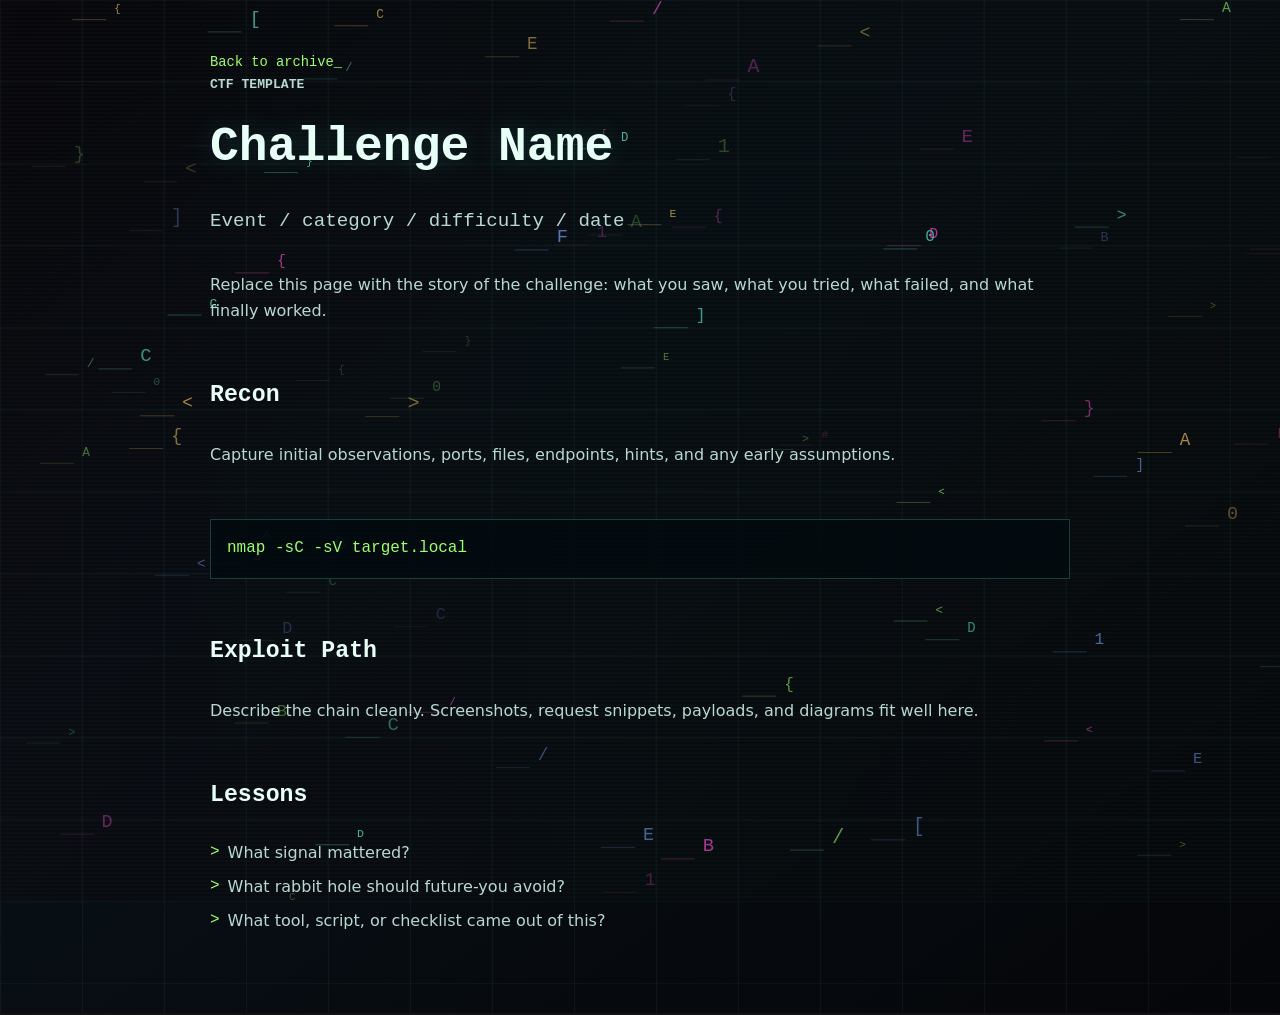
==== writeups/ctf-template.html @ dc146e8d "Build portfolio site Initial commit" ====
<!doctype html>
<html lang="en">
  <head>
    <meta charset="utf-8">
    <meta name="viewport" content="width=device-width, initial-scale=1">
    <meta name="theme-color" content="#050609">
    <title>CTF Write-up Template</title>
    <link rel="stylesheet" href="../styles.css">
    <style>
      .writeup-page {
        width: min(860px, calc(100% - 32px));
        margin: 0 auto;
        padding: 3rem 0 5rem;
      }

      .writeup-page article {
        display: grid;
        gap: 1.2rem;
      }

      .writeup-page h1 {
        max-width: none;
        font-size: 3rem;
      }

      .writeup-page h2 {
        margin-top: 1.6rem;
        font-size: 1.45rem;
      }

      .writeup-page p,
      .writeup-page li {
        color: #b8d9d2;
      }

      .writeup-page pre {
        overflow-x: auto;
        border: 1px solid var(--line);
        background: rgba(3, 11, 15, 0.88);
        padding: 1rem;
        color: var(--green);
      }

      .writeup-page code {
        font-family: var(--font-mono);
      }
    </style>
  </head>
  <body>
    <canvas id="signal-canvas" aria-hidden="true"></canvas>
    <div class="scanline" aria-hidden="true"></div>
    <main class="writeup-page">
      <a class="card-link" href="../index.html#writeups">Back to archive</a>
      <article>
        <p class="eyebrow">CTF template</p>
        <h1>Challenge Name</h1>
        <p class="hero-role">Event / category / difficulty / date</p>
        <p>
          Replace this page with the story of the challenge: what you saw, what you tried, what failed,
          and what finally worked.
        </p>

        <h2>Recon</h2>
        <p>Capture initial observations, ports, files, endpoints, hints, and any early assumptions.</p>
        <pre><code>nmap -sC -sV target.local</code></pre>

        <h2>Exploit Path</h2>
        <p>Describe the chain cleanly. Screenshots, request snippets, payloads, and diagrams fit well here.</p>

        <h2>Lessons</h2>
        <ul class="bullet-list">
          <li>What signal mattered?</li>
          <li>What rabbit hole should future-you avoid?</li>
          <li>What tool, script, or checklist came out of this?</li>
        </ul>
      </article>
    </main>
    <script src="../scripts/app.js"></script>
  </body>
</html>
---- styles.css ----
:root {
  color-scheme: dark;
  --bg: #050609;
  --bg-2: #071016;
  --panel: rgba(8, 19, 24, 0.78);
  --panel-strong: rgba(9, 28, 34, 0.94);
  --text: #e7fff7;
  --muted: #85a8a1;
  --cyan: #62ffe2;
  --green: #9dff6f;
  --pink: #ff4fd8;
  --amber: #ffd166;
  --blue: #7aa8ff;
  --line: rgba(98, 255, 226, 0.22);
  --line-strong: rgba(98, 255, 226, 0.48);
  --shadow: 0 0 34px rgba(98, 255, 226, 0.12);
  --font-ui: "Inter", "Segoe UI", system-ui, sans-serif;
  --font-mono: "Cascadia Code", "SFMono-Regular", Consolas, "Liberation Mono", monospace;
}

* {
  box-sizing: border-box;
  letter-spacing: 0;
}

html {
  scroll-behavior: smooth;
}

body {
  min-width: 320px;
  margin: 0;
  background:
    linear-gradient(90deg, rgba(98, 255, 226, 0.05) 1px, transparent 1px),
    linear-gradient(0deg, rgba(98, 255, 226, 0.035) 1px, transparent 1px),
    linear-gradient(145deg, #050609 0%, #081017 38%, #050609 100%);
  background-size: 82px 82px, 82px 82px, auto;
  color: var(--text);
  font-family: var(--font-ui);
  font-size: 16px;
  line-height: 1.6;
  overflow-x: hidden;
}

body.motion-paused *,
body.motion-paused *::before,
body.motion-paused *::after {
  animation-play-state: paused !important;
  transition-duration: 0.01ms !important;
}

a {
  color: inherit;
  text-decoration: none;
}

button,
input {
  font: inherit;
}

button {
  cursor: pointer;
}

::selection {
  background: rgba(255, 79, 216, 0.45);
  color: var(--text);
}

.skip-link {
  position: fixed;
  left: 1rem;
  top: 1rem;
  z-index: 30;
  padding: 0.6rem 0.8rem;
  background: var(--text);
  color: var(--bg);
  transform: translateY(-160%);
}

.skip-link:focus {
  transform: translateY(0);
}

#signal-canvas {
  position: fixed;
  inset: 0;
  z-index: -3;
  width: 100%;
  height: 100%;
}

.scanline {
  pointer-events: none;
  position: fixed;
  inset: 0;
  z-index: -1;
  background:
    linear-gradient(180deg, rgba(255, 255, 255, 0.03) 50%, rgba(0, 0, 0, 0.08) 50%),
    linear-gradient(90deg, rgba(255, 79, 216, 0.04), rgba(98, 255, 226, 0.04), rgba(157, 255, 111, 0.025));
  background-size: 100% 4px, 100% 100%;
  mix-blend-mode: screen;
  opacity: 0.38;
}

.site-shell {
  width: min(1180px, calc(100% - 32px));
  margin: 0 auto;
}

.topbar {
  position: sticky;
  top: 0;
  z-index: 20;
  display: flex;
  align-items: center;
  justify-content: space-between;
  gap: 1rem;
  min-height: 72px;
  padding: 0.85rem 0;
  background: rgba(5, 6, 9, 0.72);
  border-bottom: 1px solid rgba(98, 255, 226, 0.15);
  backdrop-filter: blur(18px);
}

.brand-mark {
  display: inline-flex;
  align-items: center;
  gap: 0.7rem;
  min-width: 0;
  color: var(--text);
  font-family: var(--font-mono);
  font-size: 0.95rem;
  text-transform: lowercase;
}

.brand-core {
  position: relative;
  width: 28px;
  height: 28px;
  border: 1px solid var(--cyan);
  box-shadow: 0 0 16px rgba(98, 255, 226, 0.28), inset 0 0 14px rgba(98, 255, 226, 0.14);
}

.brand-core::before,
.brand-core::after {
  content: "";
  position: absolute;
  inset: 6px;
  border: 1px solid var(--pink);
  transform: rotate(45deg);
}

.brand-core::after {
  inset: 11px;
  border-color: var(--green);
  background: var(--green);
  box-shadow: 0 0 18px rgba(157, 255, 111, 0.55);
}

.nav-links {
  display: flex;
  flex-wrap: wrap;
  justify-content: flex-end;
  gap: 0.35rem;
}

.nav-links a,
.hero-actions a,
.contact-links a,
.ghost-control {
  min-height: 42px;
  border: 1px solid rgba(98, 255, 226, 0.28);
  background: rgba(6, 17, 22, 0.76);
  color: var(--text);
  box-shadow: inset 0 0 0 1px rgba(255, 255, 255, 0.025);
  transition: border-color 180ms ease, box-shadow 180ms ease, color 180ms ease, transform 180ms ease;
}

.nav-links a {
  display: inline-flex;
  align-items: center;
  padding: 0.55rem 0.72rem;
  font-family: var(--font-mono);
  font-size: 0.82rem;
  color: var(--muted);
}

.nav-links a:hover,
.nav-links a:focus-visible,
.hero-actions a:hover,
.hero-actions a:focus-visible,
.contact-links a:hover,
.contact-links a:focus-visible,
.ghost-control:hover,
.ghost-control:focus-visible {
  border-color: var(--cyan);
  color: var(--text);
  box-shadow: 0 0 22px rgba(98, 255, 226, 0.16);
  transform: translateY(-1px);
  outline: none;
}

.hero {
  min-height: 0;
  display: grid;
  align-content: center;
  gap: 2rem;
  padding: 3.2rem 0 2.6rem;
}

.hero-grid {
  display: grid;
  grid-template-columns: minmax(0, 1.18fr) minmax(330px, 0.82fr);
  gap: 2rem;
  align-items: center;
}

.hero-copy {
  max-width: 780px;
}

.eyebrow,
.subhead {
  margin: 0 0 0.55rem;
  color: var(--green);
  font-family: var(--font-mono);
  font-size: 0.82rem;
  font-weight: 700;
  text-transform: uppercase;
}

h1,
h2,
h3,
p {
  overflow-wrap: anywhere;
}

h1,
h2 {
  margin: 0;
  line-height: 1;
  font-family: var(--font-mono);
  font-weight: 800;
}

h1 {
  max-width: 10ch;
  color: var(--text);
  font-size: 4.4rem;
  text-shadow: 0 0 30px rgba(98, 255, 226, 0.18);
}

h2 {
  color: var(--text);
  font-size: 2.1rem;
}

.glitch {
  position: relative;
}

.glitch::before,
.glitch::after {
  content: attr(data-text);
  position: absolute;
  inset: 0;
  pointer-events: none;
  opacity: 0.42;
}

.glitch::before {
  color: var(--pink);
  animation: glitch-a 4.6s infinite steps(1);
}

.glitch::after {
  color: var(--cyan);
  animation: glitch-b 5.2s infinite steps(1);
}

.hero-role {
  margin: 1rem 0 0;
  color: var(--cyan);
  font-family: var(--font-mono);
  font-size: 1.2rem;
}

.hero-summary {
  max-width: 66ch;
  margin: 1.2rem 0 0;
  color: #b8d9d2;
  font-size: 1.08rem;
}

.hero-actions,
.contact-links {
  display: flex;
  flex-wrap: wrap;
  gap: 0.7rem;
  margin-top: 1.6rem;
}

.hero-actions a,
.contact-links a,
.ghost-control {
  display: inline-flex;
  align-items: center;
  justify-content: center;
  gap: 0.45rem;
  padding: 0.62rem 0.82rem;
  font-family: var(--font-mono);
  font-size: 0.86rem;
}

.terminal-panel {
  position: relative;
  overflow: hidden;
  border: 1px solid var(--line);
  background: linear-gradient(180deg, rgba(9, 24, 30, 0.92), rgba(4, 8, 11, 0.88));
  box-shadow: var(--shadow), inset 0 0 60px rgba(98, 255, 226, 0.045);
  border-radius: 6px;
}

.terminal-chrome {
  display: flex;
  gap: 0.42rem;
  min-height: 36px;
  align-items: center;
  padding: 0 0.8rem;
  border-bottom: 1px solid rgba(98, 255, 226, 0.16);
}

.terminal-chrome span {
  width: 9px;
  height: 9px;
  background: var(--muted);
}

.terminal-chrome span:nth-child(1) {
  background: var(--pink);
}

.terminal-chrome span:nth-child(2) {
  background: var(--amber);
}

.terminal-chrome span:nth-child(3) {
  background: var(--green);
}

.terminal-output {
  min-height: 330px;
  padding: 1.1rem;
  font-family: var(--font-mono);
  color: #c8fff5;
}

.terminal-output p {
  margin: 0 0 0.7rem;
}

.prompt {
  color: var(--green);
}

#terminal-whoami {
  color: var(--cyan);
}

#signal-log {
  display: grid;
  gap: 0.5rem;
  min-height: 145px;
  margin: 0;
  padding: 0;
  list-style: none;
}

#signal-log li {
  color: var(--muted);
  animation: line-in 420ms ease both;
}

.signal-strip {
  display: grid;
  grid-template-columns: repeat(4, minmax(0, 1fr));
  gap: 0.8rem;
}

.signal-card,
.experience-card,
.skill-card,
.project-card,
.writeup-card {
  position: relative;
  overflow: hidden;
  border: 1px solid var(--line);
  background: var(--panel);
  box-shadow: var(--shadow);
  border-radius: 6px;
}

.signal-card::before,
.experience-card::before,
.skill-card::before,
.project-card::before,
.writeup-card::before,
.terminal-panel::before {
  content: "";
  position: absolute;
  inset: 0;
  pointer-events: none;
  background: linear-gradient(120deg, transparent, rgba(98, 255, 226, 0.12), transparent);
  transform: translateX(-110%);
  animation: sweep 7s infinite;
}

.signal-card {
  min-height: 116px;
  padding: 1rem;
}

.signal-card span {
  display: block;
  color: var(--muted);
  font-family: var(--font-mono);
  font-size: 0.78rem;
}

.signal-card strong {
  display: block;
  margin-top: 0.6rem;
  color: var(--text);
  font-size: 1.35rem;
  line-height: 1.15;
}

.section-block {
  padding: 4.2rem 0;
  border-top: 1px solid rgba(98, 255, 226, 0.13);
}

.section-heading {
  display: flex;
  justify-content: space-between;
  gap: 1.5rem;
  align-items: end;
  margin-bottom: 1.4rem;
}

.command-section {
  padding-top: 2rem;
}

.command-bar {
  display: grid;
  grid-template-columns: auto minmax(0, 1fr) auto;
  align-items: center;
  gap: 0.8rem;
  min-height: 66px;
  padding: 0.8rem;
  border: 1px solid var(--line-strong);
  background: rgba(3, 11, 15, 0.82);
  box-shadow: var(--shadow);
  font-family: var(--font-mono);
}

.command-bar label {
  color: var(--green);
  font-weight: 700;
}

.command-bar input {
  width: 100%;
  min-width: 0;
  border: 0;
  border-left: 1px solid rgba(98, 255, 226, 0.2);
  background: transparent;
  color: var(--text);
  outline: none;
  padding: 0.35rem 0.75rem;
}

.command-bar input::placeholder {
  color: #5f7e78;
}

#query-count {
  color: var(--muted);
  white-space: nowrap;
}

.resume-layout {
  display: grid;
  grid-template-columns: minmax(0, 1.1fr) minmax(280px, 0.9fr);
  gap: 1rem;
  align-items: start;
}

.timeline,
.skill-grid,
.card-grid {
  display: grid;
  gap: 1rem;
}

.timeline {
  position: relative;
}

.experience-card,
.skill-card,
.project-card,
.writeup-card {
  padding: 1rem;
}

.experience-card {
  display: grid;
  grid-template-columns: minmax(120px, 0.28fr) minmax(0, 1fr);
  gap: 1rem;
}

.meta {
  color: var(--muted);
  font-family: var(--font-mono);
  font-size: 0.82rem;
}

.card-title {
  margin: 0;
  color: var(--text);
  font-family: var(--font-mono);
  font-size: 1.08rem;
  line-height: 1.25;
}

.card-kicker {
  margin: 0.25rem 0 0;
  color: var(--cyan);
  font-family: var(--font-mono);
  font-size: 0.84rem;
}

.bullet-list {
  display: grid;
  gap: 0.5rem;
  margin: 0.85rem 0 0;
  padding: 0;
  list-style: none;
}

.bullet-list li {
  position: relative;
  padding-left: 1.1rem;
  color: #b8d9d2;
}

.bullet-list li::before {
  content: ">";
  position: absolute;
  left: 0;
  color: var(--green);
  font-family: var(--font-mono);
}

.skill-grid {
  grid-template-columns: repeat(2, minmax(0, 1fr));
}

.skill-card ul,
.tag-list {
  display: flex;
  flex-wrap: wrap;
  gap: 0.45rem;
  margin: 0.85rem 0 0;
  padding: 0;
  list-style: none;
}

.skill-card li,
.tag-list li {
  border: 1px solid rgba(122, 168, 255, 0.26);
  background: rgba(122, 168, 255, 0.08);
  color: #cbdcff;
  padding: 0.25rem 0.45rem;
  font-family: var(--font-mono);
  font-size: 0.76rem;
}

.card-grid {
  grid-template-columns: repeat(3, minmax(0, 1fr));
}

.project-card,
.writeup-card {
  display: flex;
  flex-direction: column;
  min-height: 320px;
}

.project-card p,
.writeup-card p {
  color: #b8d9d2;
}

.card-link {
  display: inline-flex;
  align-items: center;
  margin-top: auto;
  color: var(--green);
  font-family: var(--font-mono);
  font-size: 0.86rem;
}

.card-link::after {
  content: "_";
  animation: blink 1s steps(1) infinite;
}

.status-pill {
  align-self: flex-start;
  margin-bottom: 0.8rem;
  border: 1px solid rgba(255, 209, 102, 0.34);
  color: var(--amber);
  background: rgba(255, 209, 102, 0.08);
  padding: 0.24rem 0.45rem;
  font-family: var(--font-mono);
  font-size: 0.74rem;
}

.contact-layout {
  display: grid;
  grid-template-columns: minmax(0, 0.8fr) minmax(260px, 1.2fr);
  gap: 1rem;
  align-items: start;
}

.contact-layout p {
  max-width: 56ch;
  margin: 0;
  color: #b8d9d2;
}

.contact-links {
  justify-content: flex-end;
  margin-top: 0;
}

.site-footer {
  display: flex;
  justify-content: space-between;
  gap: 1rem;
  align-items: center;
  min-height: 84px;
  border-top: 1px solid rgba(98, 255, 226, 0.13);
  color: var(--muted);
  font-family: var(--font-mono);
  font-size: 0.82rem;
}

.ghost-control {
  min-width: 148px;
}

[data-hidden="true"] {
  display: none !important;
}

.reveal {
  opacity: 0;
  transform: translateY(16px);
  transition: opacity 500ms ease, transform 500ms ease;
}

.reveal.is-visible {
  opacity: 1;
  transform: translateY(0);
}

@keyframes sweep {
  0%,
  66% {
    transform: translateX(-110%);
  }
  82%,
  100% {
    transform: translateX(110%);
  }
}

@keyframes blink {
  50% {
    opacity: 0;
  }
}

@keyframes line-in {
  from {
    opacity: 0;
    transform: translateX(-8px);
  }
  to {
    opacity: 1;
    transform: translateX(0);
  }
}

@keyframes glitch-a {
  0%,
  90%,
  100% {
    clip-path: inset(0 0 0 0);
    transform: translate(0);
  }
  92% {
    clip-path: inset(12% 0 58% 0);
    transform: translate(-2px, 1px);
  }
  94% {
    clip-path: inset(62% 0 14% 0);
    transform: translate(2px, -1px);
  }
}

@keyframes glitch-b {
  0%,
  88%,
  100% {
    clip-path: inset(0 0 0 0);
    transform: translate(0);
  }
  90% {
    clip-path: inset(42% 0 34% 0);
    transform: translate(2px, 0);
  }
  93% {
    clip-path: inset(4% 0 72% 0);
    transform: translate(-2px, 1px);
  }
}

@media (max-width: 980px) {
  .hero-grid,
  .resume-layout,
  .contact-layout {
    grid-template-columns: 1fr;
  }

  .terminal-panel {
    max-width: 680px;
  }

  .signal-strip,
  .card-grid {
    grid-template-columns: repeat(2, minmax(0, 1fr));
  }

  .contact-links {
    justify-content: flex-start;
  }
}

@media (max-width: 720px) {
  .site-shell {
    width: min(100% - 22px, 1180px);
  }

  .topbar {
    position: static;
    align-items: flex-start;
    flex-direction: column;
  }

  .nav-links {
    justify-content: flex-start;
  }

  .hero {
    min-height: auto;
    gap: 1.1rem;
    padding-top: 1.7rem;
    padding-bottom: 1.6rem;
  }

  .hero-grid {
    gap: 1rem;
  }

  .terminal-panel {
    display: none;
  }

  h1 {
    max-width: 9ch;
    font-size: 3rem;
  }

  h2 {
    font-size: 1.65rem;
  }

  .skill-grid,
  .card-grid {
    grid-template-columns: 1fr;
  }

  .signal-strip {
    grid-template-columns: repeat(2, minmax(0, 1fr));
    gap: 0.65rem;
  }

  .signal-card {
    min-height: 92px;
    padding: 0.78rem;
  }

  .signal-card strong {
    font-size: 1.05rem;
  }

  .experience-card {
    grid-template-columns: 1fr;
  }

  .command-bar {
    grid-template-columns: 1fr;
  }

  .command-bar input {
    border-left: 0;
    border-top: 1px solid rgba(98, 255, 226, 0.2);
    padding-left: 0;
  }

  .section-heading,
  .site-footer {
    align-items: flex-start;
    flex-direction: column;
  }
}

@media (prefers-reduced-motion: reduce) {
  *,
  *::before,
  *::after {
    animation-duration: 0.01ms !important;
    animation-iteration-count: 1 !important;
    scroll-behavior: auto !important;
    transition-duration: 0.01ms !important;
  }
}

@media print {
  body {
    background: #fff;
    color: #111;
  }

  #signal-canvas,
  .scanline,
  .topbar,
  .command-section,
  .site-footer,
  .hero-actions,
  .contact-links {
    display: none;
  }

  .site-shell {
    width: 100%;
  }

  .hero,
  .section-block {
    min-height: auto;
    padding: 1rem 0;
    border-color: #ddd;
  }

  .terminal-panel,
  .signal-card,
  .experience-card,
  .skill-card,
  .project-card,
  .writeup-card {
    border-color: #ddd;
    background: #fff;
    box-shadow: none;
  }
}
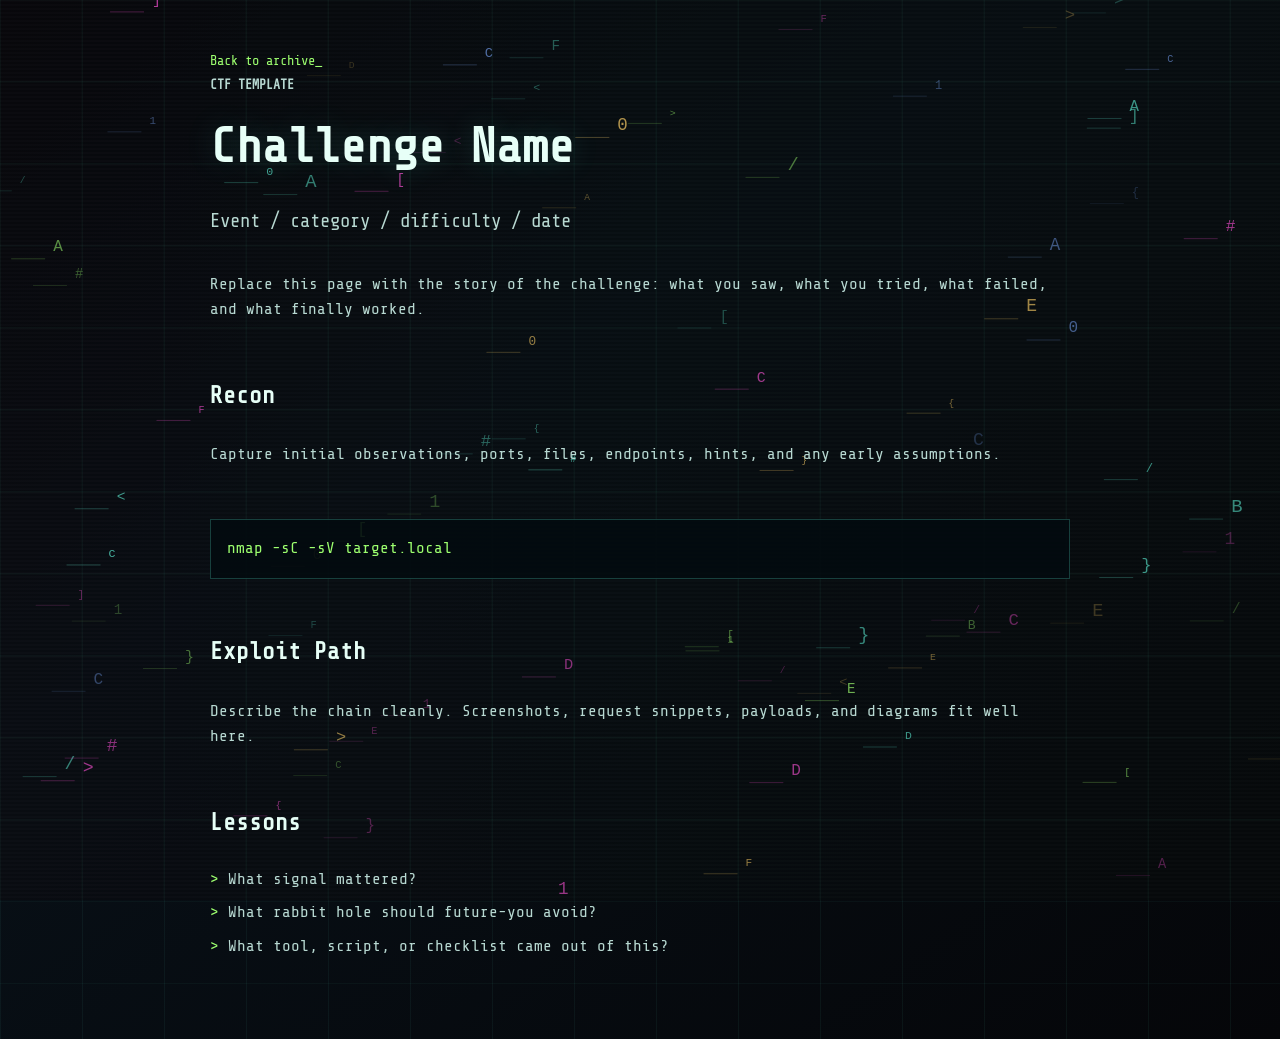
==== commit 5465049a: "Inject cache-busting version numbers (?v=1.1) to styles and script tags to ensure browsers fetch fre" ====
--- a/writeups/ctf-template.html
+++ b/writeups/ctf-template.html
@@ -5,7 +5,7 @@
     <meta name="viewport" content="width=device-width, initial-scale=1">
     <meta name="theme-color" content="#050609">
     <title>CTF Write-up Template</title>
-    <link rel="stylesheet" href="../styles.css">
+    <link rel="stylesheet" href="../styles.css?v=1.1">
     <style>
       .writeup-page {
         width: min(860px, calc(100% - 32px));
@@ -75,6 +75,6 @@
         </ul>
       </article>
     </main>
-    <script src="../scripts/app.js"></script>
+    <script src="../scripts/app.js?v=1.1"></script>
   </body>
 </html>
--- a/styles.css
+++ b/styles.css
@@ -1,3 +1,5 @@
+@import url('https://fonts.googleapis.com/css2?family=Cinzel+Decorative:wght@700&family=Cinzel:wght@500;800&family=Space+Grotesk:wght@400;700&family=Share+Tech+Mono&family=Oxanium:wght@500;700;800&family=Inter:wght@400;600;800&display=swap');
+
 :root {
   color-scheme: dark;
   --bg: #050609;
@@ -14,8 +16,19 @@
   --line: rgba(98, 255, 226, 0.22);
   --line-strong: rgba(98, 255, 226, 0.48);
   --shadow: 0 0 34px rgba(98, 255, 226, 0.12);
-  --font-ui: "Inter", "Segoe UI", system-ui, sans-serif;
-  --font-mono: "Cascadia Code", "SFMono-Regular", Consolas, "Liberation Mono", monospace;
+  --page-background:
+    linear-gradient(90deg, rgba(98, 255, 226, 0.05) 1px, transparent 1px),
+    linear-gradient(0deg, rgba(98, 255, 226, 0.035) 1px, transparent 1px),
+    linear-gradient(145deg, #050609 0%, #081017 38%, #050609 100%);
+  --scanline-background:
+    linear-gradient(180deg, rgba(255, 255, 255, 0.03) 50%, rgba(0, 0, 0, 0.08) 50%),
+    linear-gradient(90deg, rgba(255, 79, 216, 0.04), rgba(98, 255, 226, 0.04), rgba(157, 255, 111, 0.025));
+  --control-bg: rgba(6, 17, 22, 0.76);
+  --control-border: rgba(98, 255, 226, 0.28);
+  --grid-glow: rgba(98, 255, 226, 0.16);
+  --canvas-wash: rgba(5, 6, 9, 0.52);
+  --font-ui: "Share Tech Mono", "Cascadia Code", "SFMono-Regular", monospace;
+  --font-mono: "Share Tech Mono", "Cascadia Code", "SFMono-Regular", monospace;
 }
 
 * {
@@ -30,10 +43,7 @@
 body {
   min-width: 320px;
   margin: 0;
-  background:
-    linear-gradient(90deg, rgba(98, 255, 226, 0.05) 1px, transparent 1px),
-    linear-gradient(0deg, rgba(98, 255, 226, 0.035) 1px, transparent 1px),
-    linear-gradient(145deg, #050609 0%, #081017 38%, #050609 100%);
+  background: var(--page-background);
   background-size: 82px 82px, 82px 82px, auto;
   color: var(--text);
   font-family: var(--font-ui);
@@ -42,6 +52,275 @@
   overflow-x: hidden;
 }
 
+
+body.theme-lord {
+  --bg: #070304;
+  --bg-2: #170607;
+  --panel: rgba(18, 4, 6, 0.88);
+  --panel-strong: rgba(28, 5, 8, 0.96);
+  --text: #fff2eb;
+  --muted: #cca196;
+  --cyan: #ff1e1e;
+  --green: #ffaa00;
+  --pink: #ff0044;
+  --amber: #ff6200;
+  --blue: #ff3c3c;
+  --line: rgba(255, 30, 30, 0.35);
+  --line-strong: rgba(255, 30, 30, 0.7);
+  --shadow: 0 0 38px rgba(255, 0, 68, 0.22);
+  --page-background:
+    linear-gradient(90deg, rgba(255, 30, 30, 0.06) 1px, transparent 1px),
+    linear-gradient(0deg, rgba(255, 170, 0, 0.04) 1px, transparent 1px),
+    linear-gradient(145deg, #070304 0%, #1c0608 44%, #040102 100%);
+  --scanline-background:
+    linear-gradient(180deg, rgba(255, 255, 255, 0.03) 50%, rgba(0, 0, 0, 0.14) 50%),
+    linear-gradient(90deg, rgba(255, 0, 68, 0.09), rgba(255, 30, 30, 0.06), rgba(255, 170, 0, 0.04));
+  --control-bg: rgba(24, 4, 6, 0.85);
+  --control-border: rgba(255, 30, 30, 0.45);
+  --grid-glow: rgba(255, 0, 68, 0.24);
+  --canvas-wash: rgba(7, 3, 4, 0.58);
+  --font-ui: "Cinzel", "Georgia", serif;
+  --font-mono: "Cinzel", "Georgia", serif;
+}
+
+body.theme-lord h1,
+body.theme-lord h2,
+body.theme-lord h3,
+body.theme-lord h4,
+body.theme-lord .brand-mark,
+body.theme-lord .eyebrow,
+body.theme-lord .subhead,
+body.theme-lord .prompt {
+  font-family: "Cinzel Decorative", "Cinzel", serif;
+  font-weight: 800;
+  letter-spacing: 0.08em;
+  text-transform: uppercase;
+}
+
+body.theme-lord .topbar {
+  background: rgba(7, 3, 4, 0.82);
+  border-bottom-color: rgba(255, 30, 30, 0.35);
+}
+
+body.theme-lord .terminal-panel,
+body.theme-lord .signal-card,
+body.theme-lord .experience-card,
+body.theme-lord .skill-card,
+body.theme-lord .project-card,
+body.theme-lord .writeup-card {
+  background: linear-gradient(180deg, rgba(26, 4, 6, 0.9), rgba(8, 2, 3, 0.95));
+  border: 1px solid rgba(255, 30, 30, 0.42);
+  box-shadow: 0 0 25px rgba(255, 0, 68, 0.16), inset 0 0 30px rgba(255, 30, 30, 0.06);
+}
+
+body.theme-lord .terminal-panel {
+  box-shadow: 0 0 45px rgba(255, 0, 68, 0.26), inset 0 0 80px rgba(255, 30, 30, 0.08);
+}
+
+body.theme-lord .command-bar {
+  background: rgba(14, 2, 3, 0.9);
+  border-color: rgba(255, 30, 30, 0.5);
+}
+
+body.theme-lord .skill-card li,
+body.theme-lord .tag-list li {
+  border-color: rgba(255, 60, 60, 0.45);
+  background: rgba(255, 30, 30, 0.12);
+  color: #ffd8d2;
+}
+
+body.theme-lord .status-pill {
+  border-color: rgba(255, 170, 0, 0.5);
+  background: rgba(255, 170, 0, 0.15);
+  color: var(--amber);
+}
+
+body.theme-lord::before,
+body.theme-monarch::before {
+  content: "";
+  pointer-events: none;
+  position: fixed;
+  inset: 0;
+  z-index: -2;
+}
+
+body.theme-lord::before {
+  background:
+    linear-gradient(135deg, transparent 0 47%, rgba(255, 30, 30, 0.12) 47% 48%, transparent 48%),
+    linear-gradient(45deg, transparent 0 54%, rgba(255, 170, 0, 0.09) 54% 55%, transparent 55%);
+  background-size: 220px 220px, 260px 260px;
+  opacity: 0.65;
+}
+
+body.theme-lord .brand-core,
+body.theme-lord .terminal-panel,
+body.theme-lord .signal-card,
+body.theme-lord .experience-card,
+body.theme-lord .skill-card,
+body.theme-lord .project-card,
+body.theme-lord .writeup-card,
+body.theme-lord .command-bar,
+body.theme-lord .ghost-control,
+body.theme-lord .nav-links a,
+body.theme-lord .hero-actions a,
+body.theme-lord .contact-links a {
+  border-radius: 0;
+  clip-path: polygon(0 0, calc(100% - 15px) 0, 100% 15px, 100% 100%, 15px 100%, 0 calc(100% - 15px));
+}
+
+body.theme-lord .terminal-output::before {
+  content: "HUNTER-KILL VECTOR ACTIVE // THREAT DETECTED";
+  display: block;
+  margin-bottom: 0.9rem;
+  color: var(--amber);
+  font-family: var(--font-mono);
+  font-size: 0.76rem;
+  font-weight: 800;
+  letter-spacing: 0.05em;
+  text-shadow: 0 0 8px rgba(255, 98, 0, 0.5);
+}
+
+body.theme-monarch {
+  --bg: #03040c;
+  --bg-2: #070a22;
+  --panel: rgba(10, 15, 42, 0.85);
+  --panel-strong: rgba(15, 20, 56, 0.96);
+  --text: #f0f4ff;
+  --muted: #96a5d6;
+  --cyan: #52cfff;
+  --green: #aa77ff;
+  --pink: #6f4eff;
+  --amber: #cbeeff;
+  --blue: #2d6eff;
+  --line: rgba(82, 207, 255, 0.35);
+  --line-strong: rgba(170, 119, 255, 0.7);
+  --shadow: 0 0 45px rgba(111, 78, 255, 0.25);
+  --page-background:
+    linear-gradient(90deg, rgba(82, 207, 255, 0.05) 1px, transparent 1px),
+    linear-gradient(0deg, rgba(170, 119, 255, 0.04) 1px, transparent 1px),
+    linear-gradient(145deg, #03040c 0%, #070d2b 42%, #03040c 100%);
+  --scanline-background:
+    linear-gradient(180deg, rgba(255, 255, 255, 0.025) 50%, rgba(0, 0, 0, 0.1) 50%),
+    linear-gradient(90deg, rgba(82, 207, 255, 0.06), rgba(111, 78, 255, 0.08), rgba(203, 238, 238, 0.025));
+  --control-bg: rgba(6, 10, 32, 0.86);
+  --control-border: rgba(170, 119, 255, 0.5);
+  --grid-glow: rgba(82, 207, 255, 0.2);
+  --canvas-wash: rgba(3, 4, 12, 0.6);
+  --font-ui: "Space Grotesk", "Segoe UI", sans-serif;
+  --font-mono: "Oxanium", "Space Grotesk", sans-serif;
+}
+
+body.theme-monarch h1,
+body.theme-monarch h2,
+body.theme-monarch h3,
+body.theme-monarch h4,
+body.theme-monarch .brand-mark,
+body.theme-monarch .eyebrow,
+body.theme-monarch .subhead,
+body.theme-monarch .prompt {
+  font-family: "Oxanium", sans-serif;
+  font-weight: 800;
+  letter-spacing: 0.06em;
+  text-transform: uppercase;
+}
+
+body.theme-monarch::before {
+  background:
+    linear-gradient(180deg, rgba(82, 207, 255, 0.15) 0 2px, transparent 2px 100%),
+    linear-gradient(90deg, transparent 0 22%, rgba(82, 207, 255, 0.09) 22% 22.4%, transparent 22.4% 61%, rgba(170, 119, 255, 0.07) 61% 61.25%, transparent 61.25%),
+    radial-gradient(ellipse at 50% 18%, rgba(82, 207, 255, 0.15), transparent 42%);
+  background-size: 100% 88px, 100% 100%, 100% 100%;
+  opacity: 0.9;
+}
+
+body.theme-monarch .topbar {
+  background:
+    linear-gradient(90deg, rgba(82, 207, 255, 0.2), rgba(6, 10, 32, 0.88) 22%, rgba(6, 10, 32, 0.88) 78%, rgba(170, 119, 255, 0.16)),
+    rgba(3, 4, 12, 0.86);
+  border-top: 2px solid rgba(130, 222, 255, 0.9);
+  border-bottom-color: rgba(82, 207, 255, 0.5);
+  box-shadow: 0 0 35px rgba(82, 207, 255, 0.2);
+}
+
+body.theme-monarch .terminal-panel,
+body.theme-monarch .signal-card,
+body.theme-monarch .experience-card,
+body.theme-monarch .skill-card,
+body.theme-monarch .project-card,
+body.theme-monarch .writeup-card,
+body.theme-monarch .command-bar {
+  border-color: rgba(130, 222, 255, 0.7);
+  border-image: linear-gradient(180deg, rgba(130, 222, 255, 0.95), rgba(70, 110, 255, 0.6), rgba(170, 119, 255, 0.75)) 1;
+  background:
+    linear-gradient(180deg, rgba(14, 23, 56, 0.92), rgba(4, 6, 18, 0.9)),
+    linear-gradient(90deg, rgba(82, 207, 255, 0.12), transparent 24%, transparent 76%, rgba(170, 119, 255, 0.1));
+  box-shadow: 0 0 32px rgba(111, 78, 255, 0.16), inset 0 0 50px rgba(82, 207, 255, 0.08);
+}
+
+body.theme-monarch .terminal-panel::after,
+body.theme-monarch .signal-card::after,
+body.theme-monarch .experience-card::after,
+body.theme-monarch .skill-card::after,
+body.theme-monarch .project-card::after,
+body.theme-monarch .writeup-card::after {
+  content: "";
+  position: absolute;
+  inset: 8px;
+  pointer-events: none;
+  border: 1px solid rgba(203, 238, 255, 0.15);
+  clip-path: polygon(0 0, 34px 0, 34px 1px, 1px 1px, 1px 34px, 0 34px, 0 0, 100% 0, 100% 34px, calc(100% - 1px) 34px, calc(100% - 1px) 1px, calc(100% - 34px) 1px, calc(100% - 34px) 0, 100% 0, 100% 100%, calc(100% - 34px) 100%, calc(100% - 34px) calc(100% - 1px), calc(100% - 1px) calc(100% - 1px), calc(100% - 1px) calc(100% - 34px), 100% calc(100% - 34px), 100% 100%, 0 100%, 0 calc(100% - 34px), 1px calc(100% - 34px), 1px calc(100% - 1px), 34px calc(100% - 1px), 34px 100%, 0 100%);
+}
+
+body.theme-monarch .terminal-panel::before,
+body.theme-monarch .signal-card::before,
+body.theme-monarch .experience-card::before,
+body.theme-monarch .skill-card::before,
+body.theme-monarch .project-card::before,
+body.theme-monarch .writeup-card::before {
+  inset: 0 0 auto;
+  height: 8px;
+  background: linear-gradient(90deg, rgba(130, 222, 255, 0.95), rgba(70, 110, 255, 0.65), rgba(170, 119, 255, 0.8));
+  opacity: 0.95;
+  transform: none;
+  animation: none;
+}
+
+body.theme-monarch .terminal-chrome {
+  min-height: 42px;
+  background: linear-gradient(90deg, rgba(130, 222, 255, 0.9), rgba(70, 110, 255, 0.4), rgba(8, 12, 34, 0.8));
+  border-bottom-color: rgba(130, 222, 255, 0.75);
+}
+
+body.theme-monarch .terminal-chrome span {
+  width: 28px;
+  height: 3px;
+  background: rgba(240, 248, 255, 0.9);
+  box-shadow: 0 0 15px rgba(130, 222, 255, 0.85);
+}
+
+body.theme-monarch .terminal-output::before {
+  content: "SYSTEM WINDOW // SHADOW GATE ESTABLISHED // LEVEL: 99";
+  display: block;
+  margin-bottom: 0.9rem;
+  color: var(--amber);
+  font-family: var(--font-mono);
+  font-size: 0.76rem;
+  font-weight: 800;
+  letter-spacing: 0.05em;
+  text-shadow: 0 0 10px rgba(82, 207, 255, 0.7);
+}
+
+body.theme-monarch .glitch {
+  text-shadow: 0 0 18px rgba(82, 207, 255, 0.42), 0 0 36px rgba(170, 119, 255, 0.28);
+}
+
+body.theme-monarch .status-pill,
+body.theme-monarch .skill-card li,
+body.theme-monarch .tag-list li {
+  border-color: rgba(170, 119, 255, 0.5);
+  background: rgba(170, 119, 255, 0.15);
+  color: #e5e0ff;
+}
 body.motion-paused *,
 body.motion-paused *::before,
 body.motion-paused *::after {
@@ -97,8 +376,7 @@
   inset: 0;
   z-index: -1;
   background:
-    linear-gradient(180deg, rgba(255, 255, 255, 0.03) 50%, rgba(0, 0, 0, 0.08) 50%),
-    linear-gradient(90deg, rgba(255, 79, 216, 0.04), rgba(98, 255, 226, 0.04), rgba(157, 255, 111, 0.025));
+    var(--scanline-background);
   background-size: 100% 4px, 100% 100%;
   mix-blend-mode: screen;
   opacity: 0.38;
@@ -159,6 +437,302 @@
   box-shadow: 0 0 18px rgba(157, 255, 111, 0.55);
 }
 
+.topbar-controls {
+  display: flex;
+  align-items: center;
+  gap: 1.5rem;
+}
+
+.theme-selector-hud {
+  display: inline-flex;
+  border: 1px solid var(--control-border);
+  background: var(--control-bg);
+  padding: 2px;
+  gap: 2px;
+  box-shadow: inset 0 0 8px rgba(255, 255, 255, 0.015);
+  transition: all 180ms ease;
+}
+
+.hud-btn {
+  border: 0;
+  background: transparent;
+  color: var(--muted);
+  font-family: var(--font-mono);
+  font-size: 0.78rem;
+  padding: 0.4rem 0.8rem;
+  transition: all 180ms ease;
+  cursor: pointer;
+  white-space: nowrap;
+}
+
+.hud-btn:hover {
+  color: var(--text);
+  background: rgba(255, 255, 255, 0.05);
+}
+
+.hud-btn.active {
+  color: var(--bg);
+  background: var(--cyan);
+  font-weight: 700;
+  box-shadow: 0 0 12px var(--grid-glow);
+}
+
+/* Theme specific overrides for HUD */
+body.theme-lord .theme-selector-hud {
+  border-radius: 0;
+  clip-path: polygon(0 0, calc(100% - 6px) 0, 100% 6px, 100% 100%, 6px 100%, 0 calc(100% - 6px));
+}
+
+body.theme-lord .hud-btn {
+  font-family: "Cinzel", "Georgia", serif;
+  text-transform: uppercase;
+  font-size: 0.72rem;
+  letter-spacing: 0.05em;
+}
+
+body.theme-lord .hud-btn.active {
+  background: var(--cyan);
+  color: #fff;
+  box-shadow: 0 0 15px rgba(255, 0, 40, 0.4);
+}
+
+body.theme-monarch .theme-selector-hud {
+  border: 1px solid rgba(170, 119, 255, 0.45);
+  box-shadow: 0 0 12px rgba(111, 78, 255, 0.15);
+}
+
+body.theme-monarch .hud-btn {
+  font-family: "Oxanium", sans-serif;
+  font-size: 0.74rem;
+}
+
+body.theme-monarch .hud-btn.active {
+  background: linear-gradient(135deg, var(--cyan), var(--green));
+  color: var(--bg);
+  box-shadow: 0 0 15px rgba(82, 207, 255, 0.4);
+}
+
+/* Stats Panel & Telemetry & Diag Styling */
+.monarch-stats-panel,
+.lord-telemetry-panel,
+.terminal-diag-panel {
+  display: none;
+  margin-top: 2rem;
+  font-family: var(--font-mono);
+}
+
+body.theme-monarch .monarch-stats-panel {
+  display: block;
+  animation: line-in 500ms ease both;
+}
+
+body.theme-lord .lord-telemetry-panel {
+  display: block;
+  animation: line-in 500ms ease both;
+}
+
+body:not(.theme-lord):not(.theme-monarch) .terminal-diag-panel {
+  display: block;
+  animation: line-in 500ms ease both;
+}
+
+.stats-window {
+  border: 1px solid var(--control-border);
+  background: linear-gradient(135deg, rgba(10, 15, 42, 0.85), rgba(4, 6, 18, 0.9));
+  padding: 1.2rem;
+  box-shadow: 0 0 25px rgba(111, 78, 255, 0.2);
+  position: relative;
+}
+
+.stats-window::after {
+  content: "";
+  position: absolute;
+  inset: 5px;
+  pointer-events: none;
+  border: 1px solid rgba(203, 238, 255, 0.15);
+  clip-path: polygon(0 0, 20px 0, 20px 1px, 1px 1px, 1px 20px, 0 20px, 0 0, 100% 0, 100% 20px, calc(100% - 1px) 20px, calc(100% - 1px) 1px, calc(100% - 20px) 1px, calc(100% - 20px) 0, 100% 0, 100% 100%, calc(100% - 20px) 100%, calc(100% - 20px) calc(100% - 1px), calc(100% - 1px) calc(100% - 1px), calc(100% - 1px) calc(100% - 20px), 100% calc(100% - 20px), 100% 100%, 0 100%, 0 calc(100% - 20px), 1px calc(100% - 20px), 1px calc(100% - 1px), 20px calc(100% - 1px), 20px 100%, 0 100%);
+}
+
+.stats-header {
+  display: flex;
+  justify-content: space-between;
+  align-items: center;
+  border-bottom: 2px solid var(--line-strong);
+  padding-bottom: 0.6rem;
+  margin-bottom: 1rem;
+}
+
+.stats-title {
+  font-weight: 800;
+  color: var(--cyan);
+  font-size: 0.85rem;
+}
+
+.stats-level {
+  font-weight: 800;
+  color: var(--green);
+  font-size: 1.2rem;
+  text-shadow: 0 0 10px rgba(170, 119, 255, 0.6);
+}
+
+.stats-bar-group {
+  display: grid;
+  gap: 0.85rem;
+}
+
+.stat-row {
+  display: grid;
+  grid-template-columns: 125px 1fr 60px;
+  align-items: center;
+  gap: 1rem;
+  font-size: 0.8rem;
+}
+
+.stat-label {
+  color: var(--muted);
+  font-weight: bold;
+}
+
+.stat-bar-container {
+  height: 8px;
+  background: rgba(255, 255, 255, 0.08);
+  border: 1px solid rgba(170, 119, 255, 0.3);
+  overflow: hidden;
+}
+
+.stat-bar {
+  height: 100%;
+  background: linear-gradient(90deg, var(--blue), var(--green));
+  box-shadow: 0 0 8px var(--green);
+}
+
+.stat-val {
+  color: var(--text);
+  text-align: right;
+  font-weight: bold;
+}
+
+.telemetry-window {
+  border: 1px solid var(--cyan);
+  background: linear-gradient(180deg, rgba(26, 4, 6, 0.9), rgba(8, 2, 3, 0.95));
+  padding: 1.2rem;
+  box-shadow: 0 0 25px rgba(255, 0, 68, 0.18);
+  clip-path: polygon(0 0, calc(100% - 15px) 0, 100% 15px, 100% 100%, 15px 100%, 0 calc(100% - 15px));
+}
+
+.telemetry-header {
+  display: flex;
+  justify-content: space-between;
+  align-items: center;
+  border-bottom: 2px solid var(--line-strong);
+  padding-bottom: 0.6rem;
+  margin-bottom: 1rem;
+}
+
+.telemetry-title {
+  font-weight: 800;
+  color: var(--cyan);
+  font-size: 0.85rem;
+  letter-spacing: 0.05em;
+}
+
+.telemetry-status {
+  font-weight: 800;
+  color: var(--green);
+  font-size: 0.95rem;
+  text-shadow: 0 0 10px rgba(255, 170, 0, 0.6);
+}
+
+.telemetry-grid {
+  display: grid;
+  grid-template-columns: repeat(2, minmax(0, 1fr));
+  gap: 1rem;
+}
+
+.telemetry-item {
+  display: flex;
+  flex-direction: column;
+  gap: 0.25rem;
+}
+
+.tel-label {
+  color: var(--muted);
+  font-size: 0.72rem;
+  font-weight: bold;
+  letter-spacing: 0.05em;
+  text-transform: uppercase;
+}
+
+.tel-value {
+  color: var(--text);
+  font-size: 0.88rem;
+  font-weight: bold;
+}
+
+.tel-value.glow-red {
+  color: var(--cyan);
+  text-shadow: 0 0 8px var(--cyan);
+}
+
+.diag-window {
+  border: 3px double var(--cyan);
+  background: rgba(3, 11, 15, 0.85);
+  padding: 1.2rem;
+  display: flex;
+  flex-direction: column;
+  gap: 0.5rem;
+  font-size: 0.85rem;
+}
+
+.diag-line {
+  color: var(--green);
+  text-shadow: 0 0 5px var(--green);
+}
+
+/* Custom card overrides for true Terminal retro look */
+body:not(.theme-lord):not(.theme-monarch) .experience-card,
+body:not(.theme-lord):not(.theme-monarch) .skill-card,
+body:not(.theme-lord):not(.theme-monarch) .project-card,
+body:not(.theme-lord):not(.theme-monarch) .writeup-card,
+body:not(.theme-lord):not(.theme-monarch) .terminal-panel,
+body:not(.theme-lord):not(.theme-monarch) .signal-card {
+  border: 2px solid var(--cyan);
+  border-radius: 0;
+  box-shadow: 0 0 15px rgba(98, 255, 226, 0.1), inset 0 0 10px rgba(98, 255, 226, 0.05);
+}
+
+@media (max-width: 980px) {
+  .topbar-controls {
+    gap: 0.8rem;
+  }
+}
+
+@media (max-width: 720px) {
+  .topbar-controls {
+    flex-direction: column;
+    align-items: flex-start;
+    width: 100%;
+    gap: 0.8rem;
+    margin-top: 0.6rem;
+  }
+  .theme-selector-hud {
+    width: 100%;
+    display: grid;
+    grid-template-columns: repeat(3, 1fr);
+    text-align: center;
+  }
+  .stat-row {
+    grid-template-columns: 1fr;
+    gap: 0.3rem;
+  }
+  .stat-val {
+    text-align: left;
+  }
+  .telemetry-grid {
+    grid-template-columns: 1fr;
+  }
+}
+
 .nav-links {
   display: flex;
   flex-wrap: wrap;
@@ -171,8 +745,8 @@
 .contact-links a,
 .ghost-control {
   min-height: 42px;
-  border: 1px solid rgba(98, 255, 226, 0.28);
-  background: rgba(6, 17, 22, 0.76);
+  border: 1px solid var(--control-border);
+  background: var(--control-bg);
   color: var(--text);
   box-shadow: inset 0 0 0 1px rgba(255, 255, 255, 0.025);
   transition: border-color 180ms ease, box-shadow 180ms ease, color 180ms ease, transform 180ms ease;
@@ -197,7 +771,7 @@
 .ghost-control:focus-visible {
   border-color: var(--cyan);
   color: var(--text);
-  box-shadow: 0 0 22px rgba(98, 255, 226, 0.16);
+  box-shadow: 0 0 22px var(--grid-glow);
   transform: translateY(-1px);
   outline: none;
 }
@@ -662,6 +1236,13 @@
   font-size: 0.82rem;
 }
 
+.footer-controls {
+  display: flex;
+  flex-wrap: wrap;
+  gap: 0.7rem;
+  justify-content: flex-end;
+}
+
 .ghost-control {
   min-width: 148px;
 }
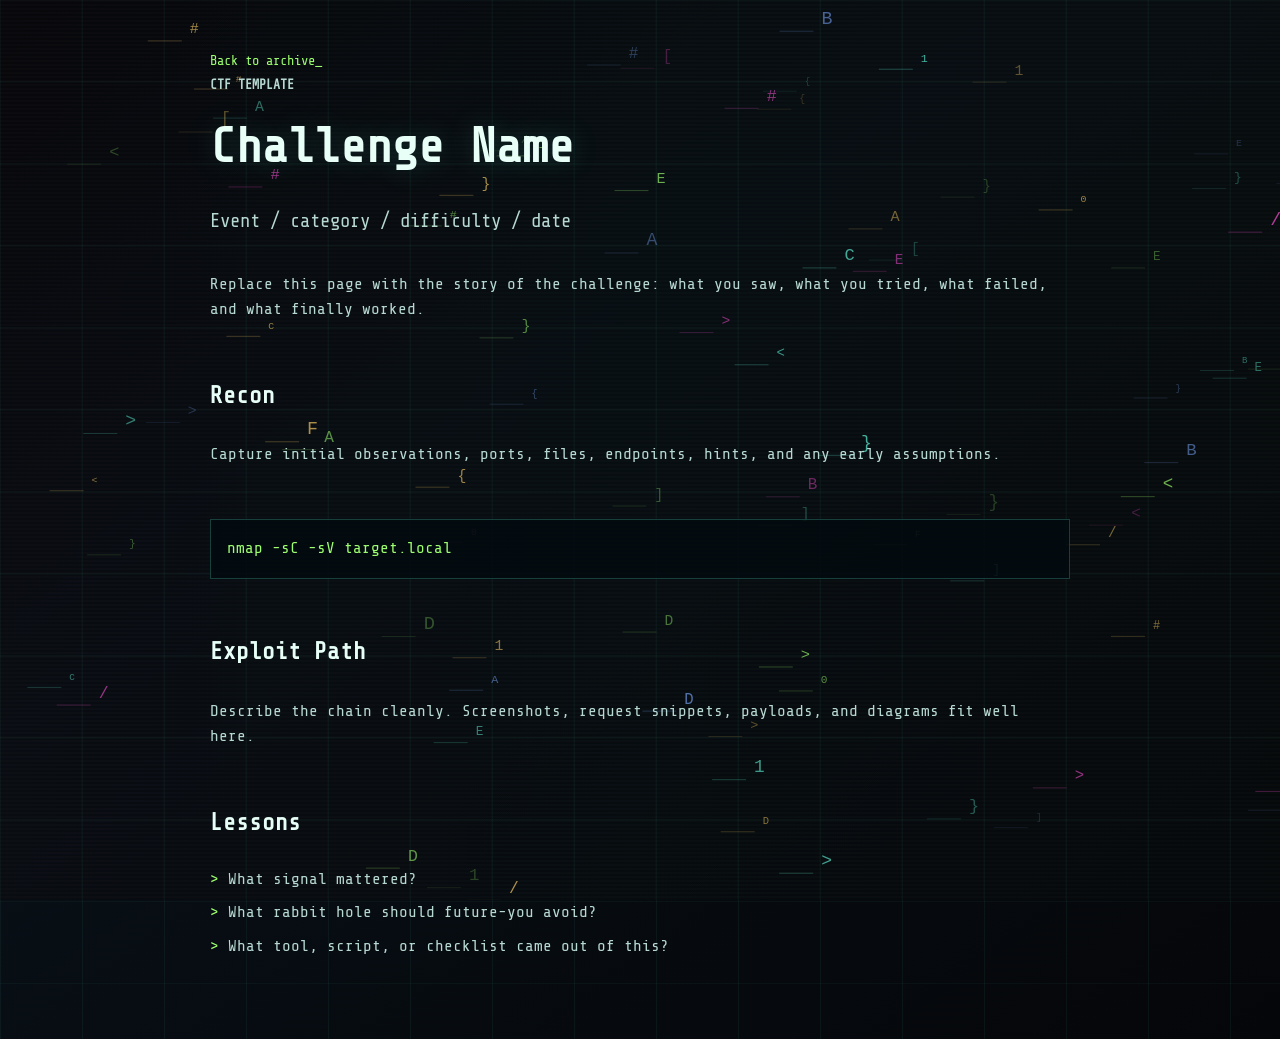
==== commit afd01acf: "Refine Lord theme: establish tactical weapon scanning console, fix heading text wrapping, add concen" ====
--- a/writeups/ctf-template.html
+++ b/writeups/ctf-template.html
@@ -5,7 +5,7 @@
     <meta name="viewport" content="width=device-width, initial-scale=1">
     <meta name="theme-color" content="#050609">
     <title>CTF Write-up Template</title>
-    <link rel="stylesheet" href="../styles.css?v=1.1">
+    <link rel="stylesheet" href="../styles.css?v=1.2">
     <style>
       .writeup-page {
         width: min(860px, calc(100% - 32px));
@@ -75,6 +75,6 @@
         </ul>
       </article>
     </main>
-    <script src="../scripts/app.js?v=1.1"></script>
+    <script src="../scripts/app.js?v=1.2"></script>
   </body>
 </html>
--- a/styles.css
+++ b/styles.css
@@ -54,10 +54,10 @@
 
 
 body.theme-lord {
-  --bg: #070304;
-  --bg-2: #170607;
-  --panel: rgba(18, 4, 6, 0.88);
-  --panel-strong: rgba(28, 5, 8, 0.96);
+  --bg: #030102;
+  --bg-2: #0d0203;
+  --panel: rgba(13, 2, 3, 0.88);
+  --panel-strong: rgba(22, 3, 4, 0.95);
   --text: #fff2eb;
   --muted: #cca196;
   --cyan: #ff1e1e;
@@ -69,18 +69,21 @@
   --line-strong: rgba(255, 30, 30, 0.7);
   --shadow: 0 0 38px rgba(255, 0, 68, 0.22);
   --page-background:
-    linear-gradient(90deg, rgba(255, 30, 30, 0.06) 1px, transparent 1px),
-    linear-gradient(0deg, rgba(255, 170, 0, 0.04) 1px, transparent 1px),
-    linear-gradient(145deg, #070304 0%, #1c0608 44%, #040102 100%);
+    radial-gradient(circle, transparent 40%, rgba(255, 30, 30, 0.035) 40%, rgba(255, 30, 30, 0.035) 40.5%, transparent 40.5%),
+    radial-gradient(circle, transparent 70%, rgba(255, 30, 30, 0.02) 70%, rgba(255, 30, 30, 0.02) 70.5%, transparent 70.5%),
+    linear-gradient(90deg, rgba(255, 30, 30, 0.04) 1px, transparent 1px),
+    linear-gradient(0deg, rgba(255, 30, 30, 0.04) 1px, transparent 1px),
+    linear-gradient(145deg, #030102 0%, #120203 44%, #010000 100%);
   --scanline-background:
     linear-gradient(180deg, rgba(255, 255, 255, 0.03) 50%, rgba(0, 0, 0, 0.14) 50%),
     linear-gradient(90deg, rgba(255, 0, 68, 0.09), rgba(255, 30, 30, 0.06), rgba(255, 170, 0, 0.04));
-  --control-bg: rgba(24, 4, 6, 0.85);
+  --control-bg: rgba(18, 2, 3, 0.85);
   --control-border: rgba(255, 30, 30, 0.45);
   --grid-glow: rgba(255, 0, 68, 0.24);
-  --canvas-wash: rgba(7, 3, 4, 0.58);
-  --font-ui: "Cinzel", "Georgia", serif;
-  --font-mono: "Cinzel", "Georgia", serif;
+  --canvas-wash: rgba(3, 1, 2, 0.58);
+  --font-ui: "Space Grotesk", "Segoe UI", sans-serif;
+  --font-mono: "Space Grotesk", "Cascadia Code", monospace;
+  background-size: 500px 500px, 1000px 1000px, 82px 82px, 82px 82px, auto !important;
 }
 
 body.theme-lord h1,
@@ -89,12 +92,17 @@
 body.theme-lord h4,
 body.theme-lord .brand-mark,
 body.theme-lord .eyebrow,
-body.theme-lord .subhead,
-body.theme-lord .prompt {
+body.theme-lord .subhead {
   font-family: "Cinzel Decorative", "Cinzel", serif;
   font-weight: 800;
-  letter-spacing: 0.08em;
+  letter-spacing: 0.06em;
   text-transform: uppercase;
+}
+
+body.theme-lord h1 {
+  font-size: 3.4rem !important;
+  max-width: 15ch !important;
+  text-shadow: 0 0 20px rgba(255, 30, 30, 0.4);
 }
 
 body.theme-lord .topbar {
@@ -113,6 +121,20 @@
   box-shadow: 0 0 25px rgba(255, 0, 68, 0.16), inset 0 0 30px rgba(255, 30, 30, 0.06);
 }
 
+body.theme-lord .terminal-panel::after,
+body.theme-lord .signal-card::after,
+body.theme-lord .experience-card::after,
+body.theme-lord .skill-card::after,
+body.theme-lord .project-card::after,
+body.theme-lord .writeup-card::after {
+  content: "";
+  position: absolute;
+  inset: 8px;
+  pointer-events: none;
+  border: 1px solid rgba(255, 30, 30, 0.38);
+  clip-path: polygon(0 0, 18px 0, 18px 1px, 1px 1px, 1px 18px, 0 18px, 0 0, 100% 0, 100% 18px, calc(100% - 1px) 18px, calc(100% - 1px) 1px, calc(100% - 18px) 1px, calc(100% - 18px) 0, 100% 0, 100% 100%, calc(100% - 18px) 100%, calc(100% - 18px) calc(100% - 1px), calc(100% - 1px) calc(100% - 1px), calc(100% - 1px) calc(100% - 18px), 100% calc(100% - 18px), 100% 100%, 0 100%, 0 calc(100% - 18px), 1px calc(100% - 18px), 1px calc(100% - 1px), 18px calc(100% - 1px), 18px 100%, 0 100%);
+}
+
 body.theme-lord .terminal-panel {
   box-shadow: 0 0 45px rgba(255, 0, 68, 0.26), inset 0 0 80px rgba(255, 30, 30, 0.08);
 }
@@ -133,6 +155,12 @@
   border-color: rgba(255, 170, 0, 0.5);
   background: rgba(255, 170, 0, 0.15);
   color: var(--amber);
+}
+
+body.theme-lord .status-pill::before {
+  content: "[ LOCK ] ";
+  font-size: 0.65rem;
+  font-weight: 800;
 }
 
 body.theme-lord::before,
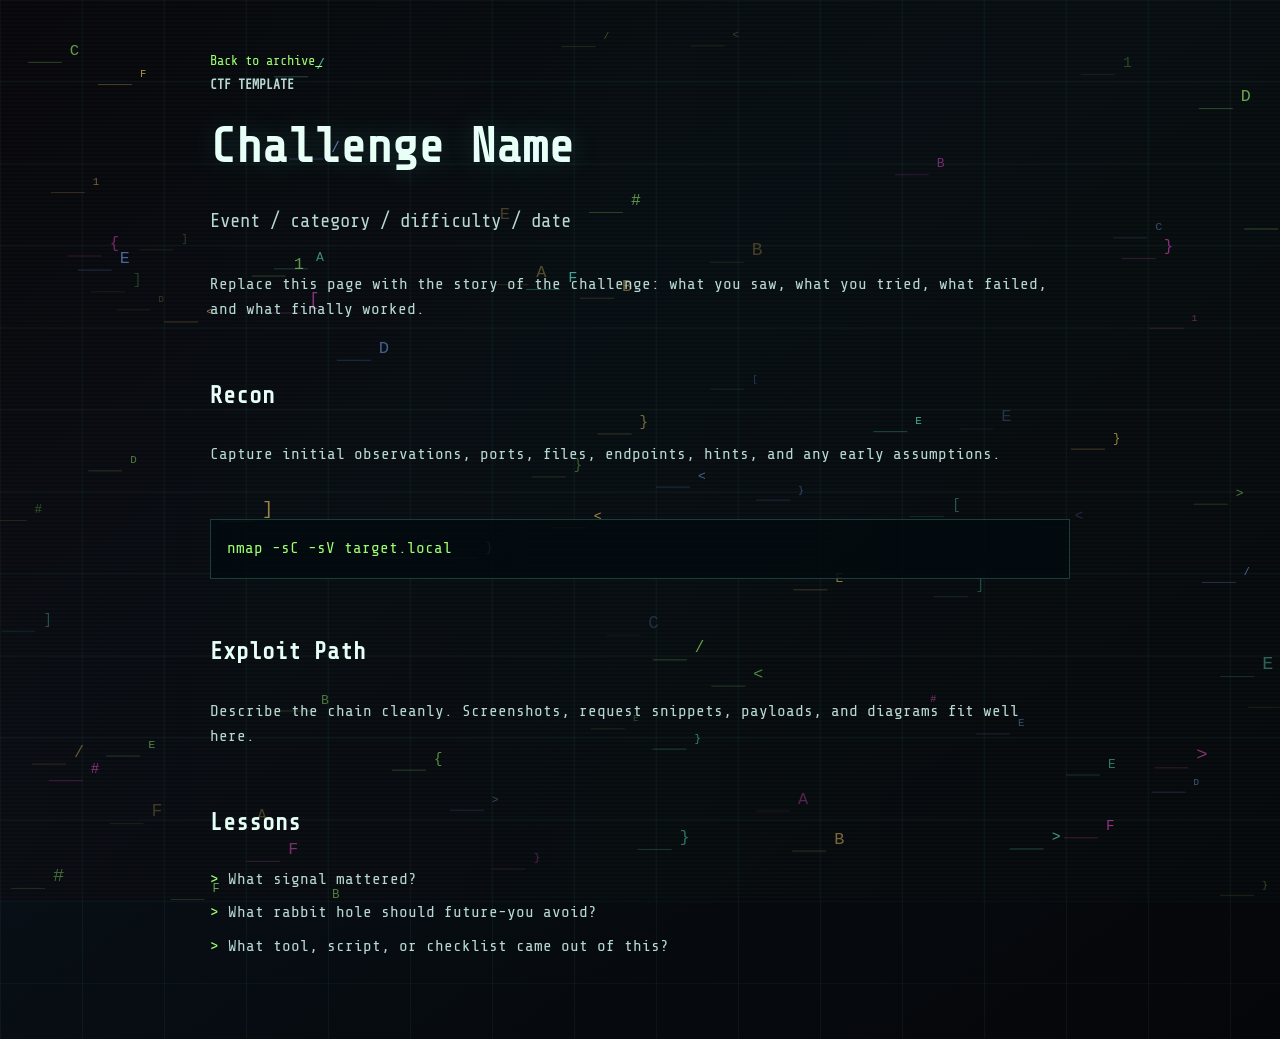
==== commit 1d2a69a2: "Refine Monarch h1 name wrapping constraints to prevent third-line spillover, and bump version identi" ====
--- a/writeups/ctf-template.html
+++ b/writeups/ctf-template.html
@@ -5,7 +5,7 @@
     <meta name="viewport" content="width=device-width, initial-scale=1">
     <meta name="theme-color" content="#050609">
     <title>CTF Write-up Template</title>
-    <link rel="stylesheet" href="../styles.css?v=1.2">
+    <link rel="stylesheet" href="../styles.css?v=1.3">
     <style>
       .writeup-page {
         width: min(860px, calc(100% - 32px));
@@ -75,6 +75,6 @@
         </ul>
       </article>
     </main>
-    <script src="../scripts/app.js?v=1.2"></script>
+    <script src="../scripts/app.js?v=1.3"></script>
   </body>
 </html>
--- a/styles.css
+++ b/styles.css
@@ -252,6 +252,12 @@
   text-transform: uppercase;
 }
 
+body.theme-monarch h1 {
+  font-size: 3.4rem !important;
+  max-width: 15ch !important;
+  text-shadow: 0 0 20px rgba(82, 207, 255, 0.4);
+}
+
 body.theme-monarch::before {
   background:
     linear-gradient(180deg, rgba(82, 207, 255, 0.15) 0 2px, transparent 2px 100%),
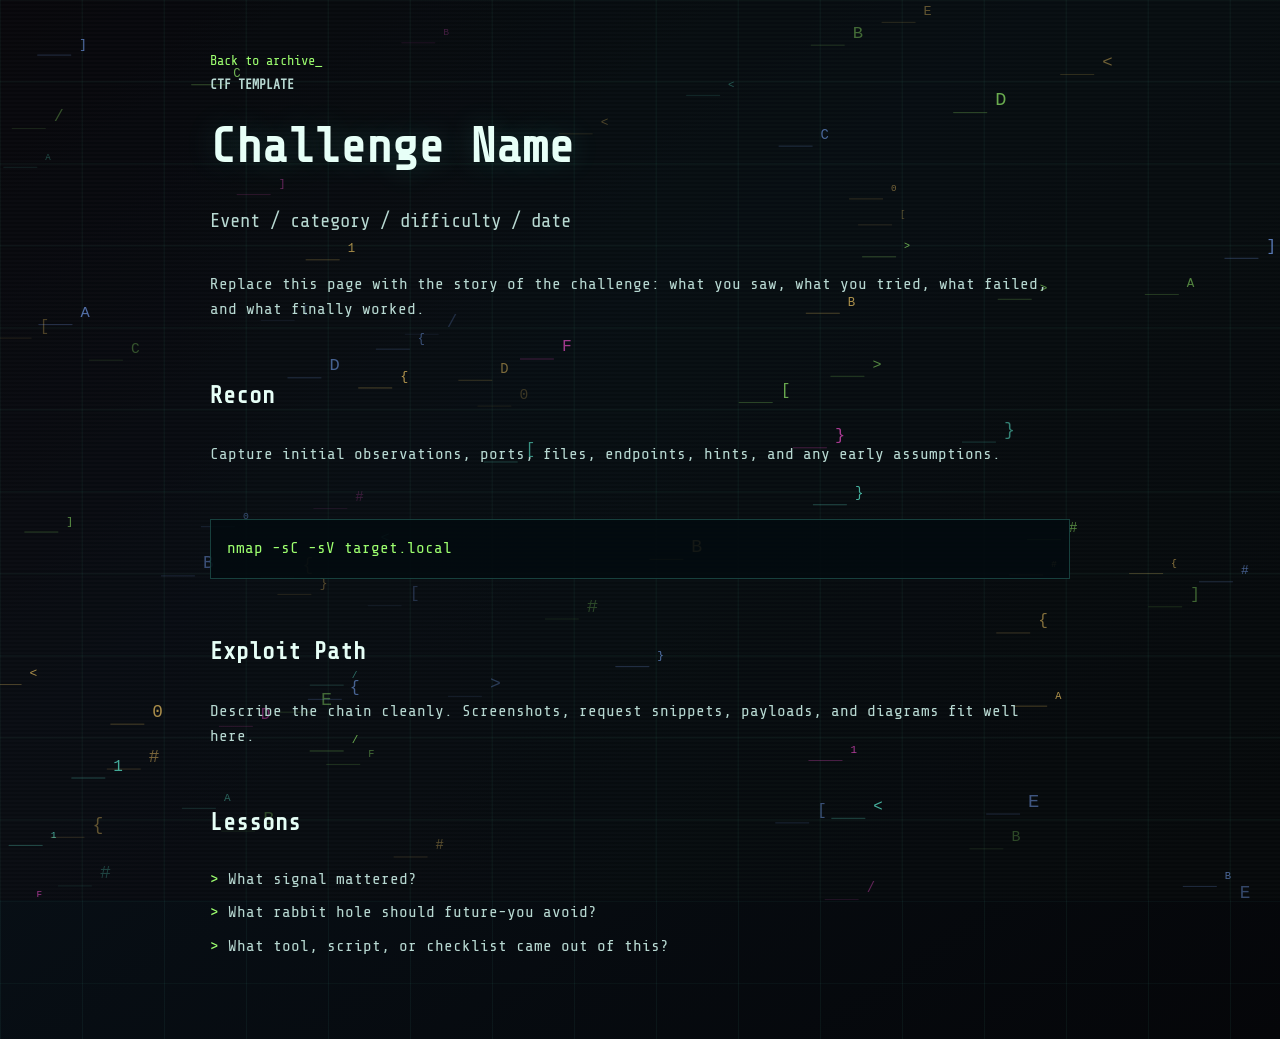
==== commit 4d876d33: "Replace PenTest+ study with OSAI study in site data and bump cache-busting versions to v=1.4" ====
--- a/writeups/ctf-template.html
+++ b/writeups/ctf-template.html
@@ -5,7 +5,7 @@
     <meta name="viewport" content="width=device-width, initial-scale=1">
     <meta name="theme-color" content="#050609">
     <title>CTF Write-up Template</title>
-    <link rel="stylesheet" href="../styles.css?v=1.3">
+    <link rel="stylesheet" href="../styles.css?v=1.4">
     <style>
       .writeup-page {
         width: min(860px, calc(100% - 32px));
@@ -75,6 +75,6 @@
         </ul>
       </article>
     </main>
-    <script src="../scripts/app.js?v=1.3"></script>
+    <script src="../scripts/app.js?v=1.4"></script>
   </body>
 </html>
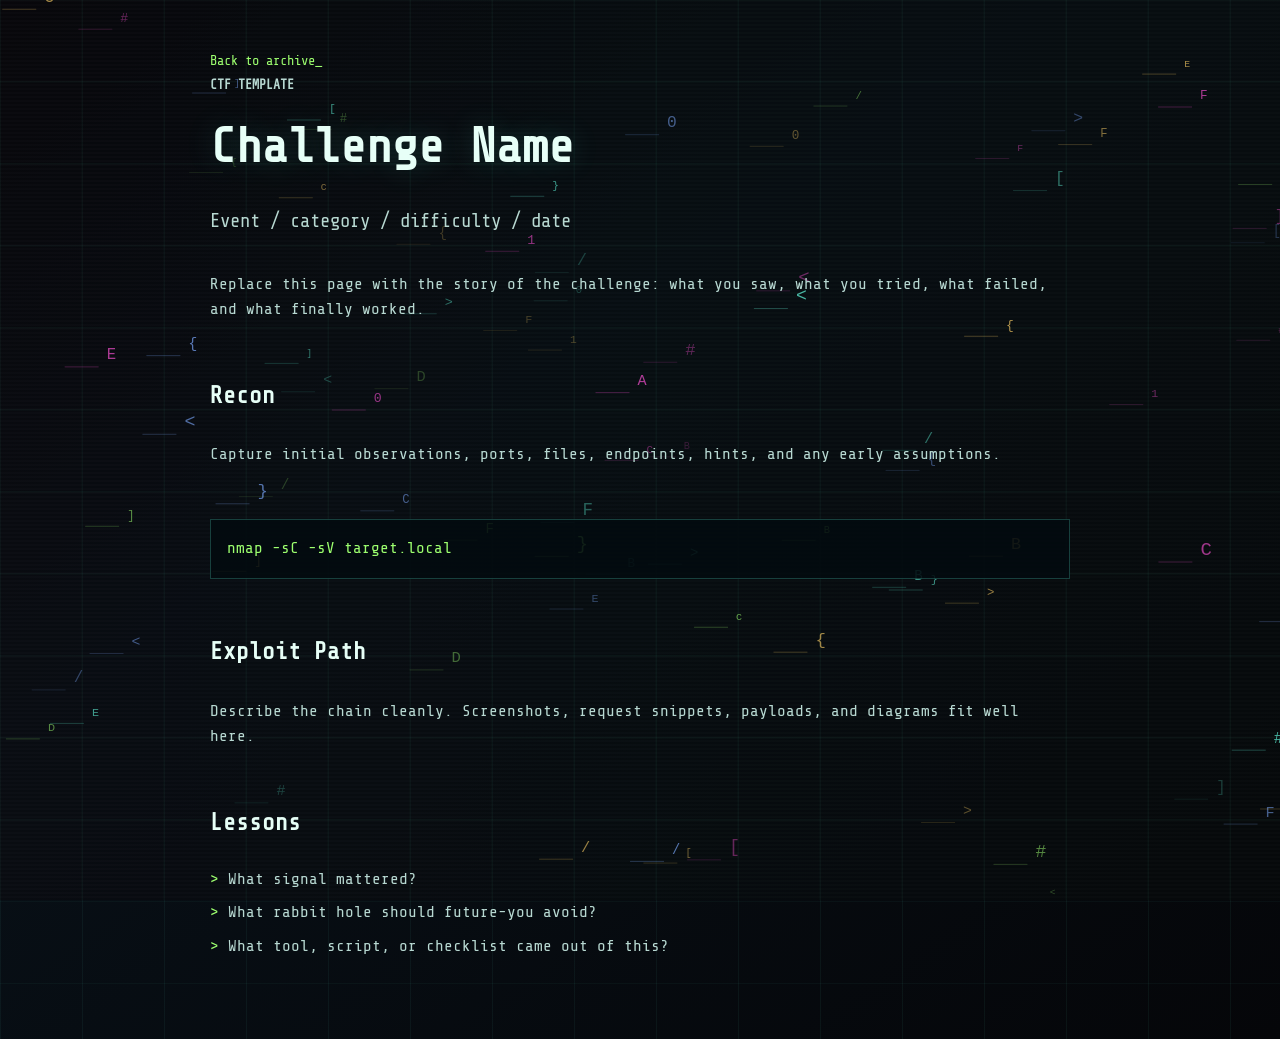
==== commit a5c1fba7: "Animate organic fiery embers with trailing wind-trace gradients in Lord mode, apply rapid jagged bor" ====
--- a/writeups/ctf-template.html
+++ b/writeups/ctf-template.html
@@ -5,7 +5,7 @@
     <meta name="viewport" content="width=device-width, initial-scale=1">
     <meta name="theme-color" content="#050609">
     <title>CTF Write-up Template</title>
-    <link rel="stylesheet" href="../styles.css?v=1.4">
+    <link rel="stylesheet" href="../styles.css?v=1.5">
     <style>
       .writeup-page {
         width: min(860px, calc(100% - 32px));
@@ -75,6 +75,6 @@
         </ul>
       </article>
     </main>
-    <script src="../scripts/app.js?v=1.4"></script>
+    <script src="../scripts/app.js?v=1.5"></script>
   </body>
 </html>
--- a/styles.css
+++ b/styles.css
@@ -289,6 +289,7 @@
     linear-gradient(180deg, rgba(14, 23, 56, 0.92), rgba(4, 6, 18, 0.9)),
     linear-gradient(90deg, rgba(82, 207, 255, 0.12), transparent 24%, transparent 76%, rgba(170, 119, 255, 0.1));
   box-shadow: 0 0 32px rgba(111, 78, 255, 0.16), inset 0 0 50px rgba(82, 207, 255, 0.08);
+  animation: energy-crackle 4s infinite steps(1);
 }
 
 body.theme-monarch .terminal-panel::after,
@@ -1322,6 +1323,25 @@
     opacity: 1;
     transform: translateX(0);
   }
+@keyframes energy-crackle {
+  0%, 100% {
+    box-shadow: 0 0 15px rgba(111, 78, 255, 0.2), inset 0 0 10px rgba(82, 207, 255, 0.08);
+  }
+  24% {
+    box-shadow: 0 0 24px rgba(111, 78, 255, 0.32), inset 0 0 16px rgba(82, 207, 255, 0.14);
+  }
+  26% {
+    box-shadow: 0 0 10px rgba(111, 78, 255, 0.12), inset 0 0 6px rgba(82, 207, 255, 0.04);
+  }
+  28% {
+    box-shadow: 0 0 32px rgba(111, 78, 255, 0.45), inset 0 0 22px rgba(82, 207, 255, 0.22);
+  }
+  68% {
+    box-shadow: 0 0 14px rgba(111, 78, 255, 0.16), inset 0 0 8px rgba(82, 207, 255, 0.06);
+  }
+  70% {
+    box-shadow: 0 0 28px rgba(111, 78, 255, 0.36), inset 0 0 18px rgba(82, 207, 255, 0.18);
+  }
 }
 
 @keyframes glitch-a {
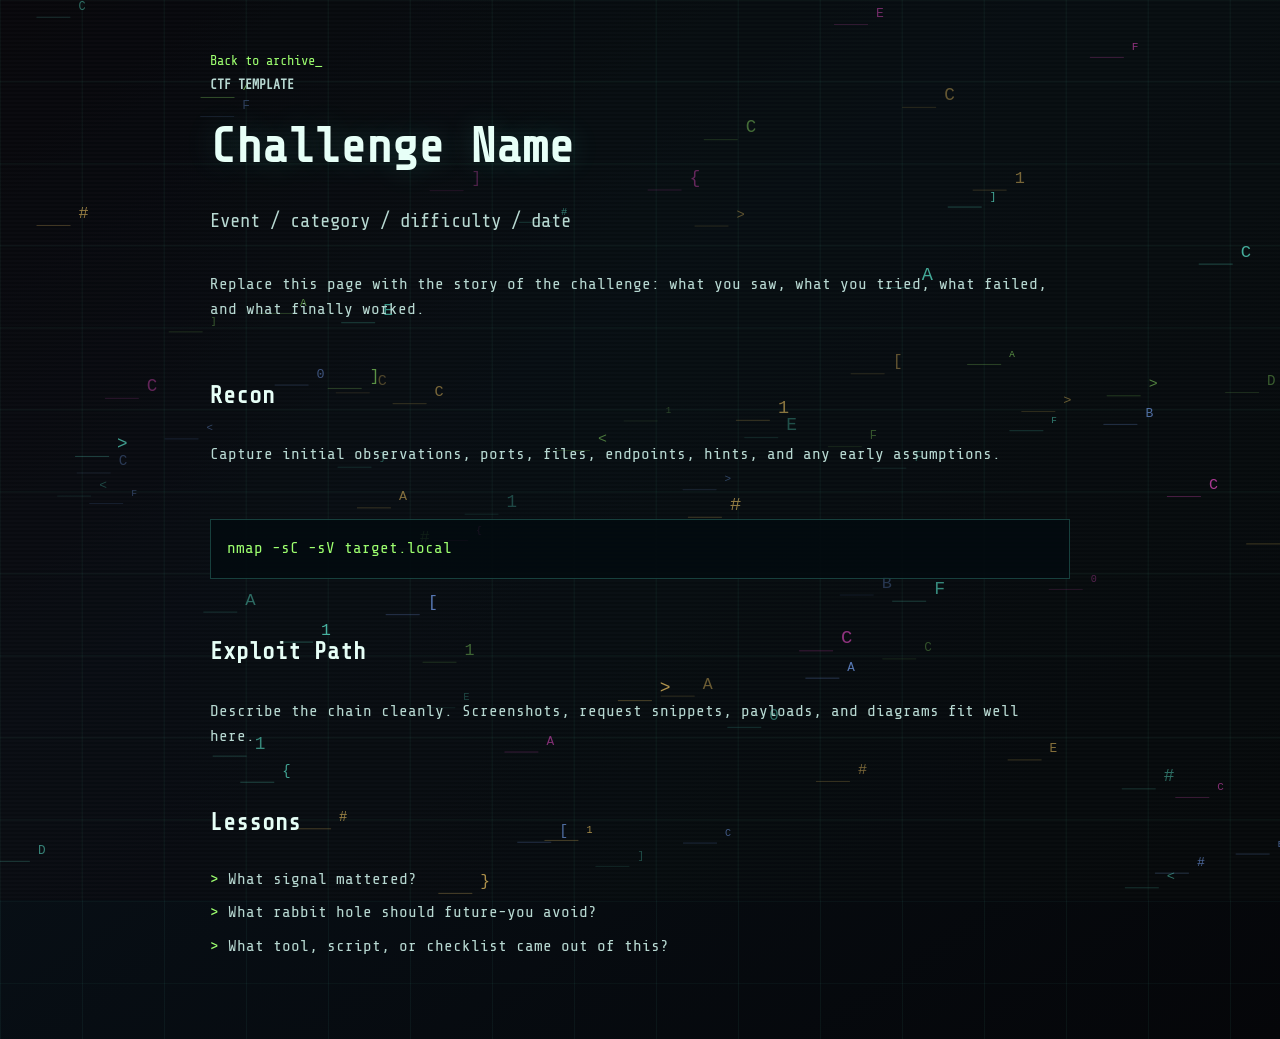
==== commit 8a78f896: "Implement bouncing linear energy beams and slow floating upward sparks in Monarch mode, and bump ver" ====
--- a/writeups/ctf-template.html
+++ b/writeups/ctf-template.html
@@ -5,7 +5,7 @@
     <meta name="viewport" content="width=device-width, initial-scale=1">
     <meta name="theme-color" content="#050609">
     <title>CTF Write-up Template</title>
-    <link rel="stylesheet" href="../styles.css?v=1.5">
+    <link rel="stylesheet" href="../styles.css?v=1.6">
     <style>
       .writeup-page {
         width: min(860px, calc(100% - 32px));
@@ -75,6 +75,6 @@
         </ul>
       </article>
     </main>
-    <script src="../scripts/app.js?v=1.5"></script>
+    <script src="../scripts/app.js?v=1.6"></script>
   </body>
 </html>
